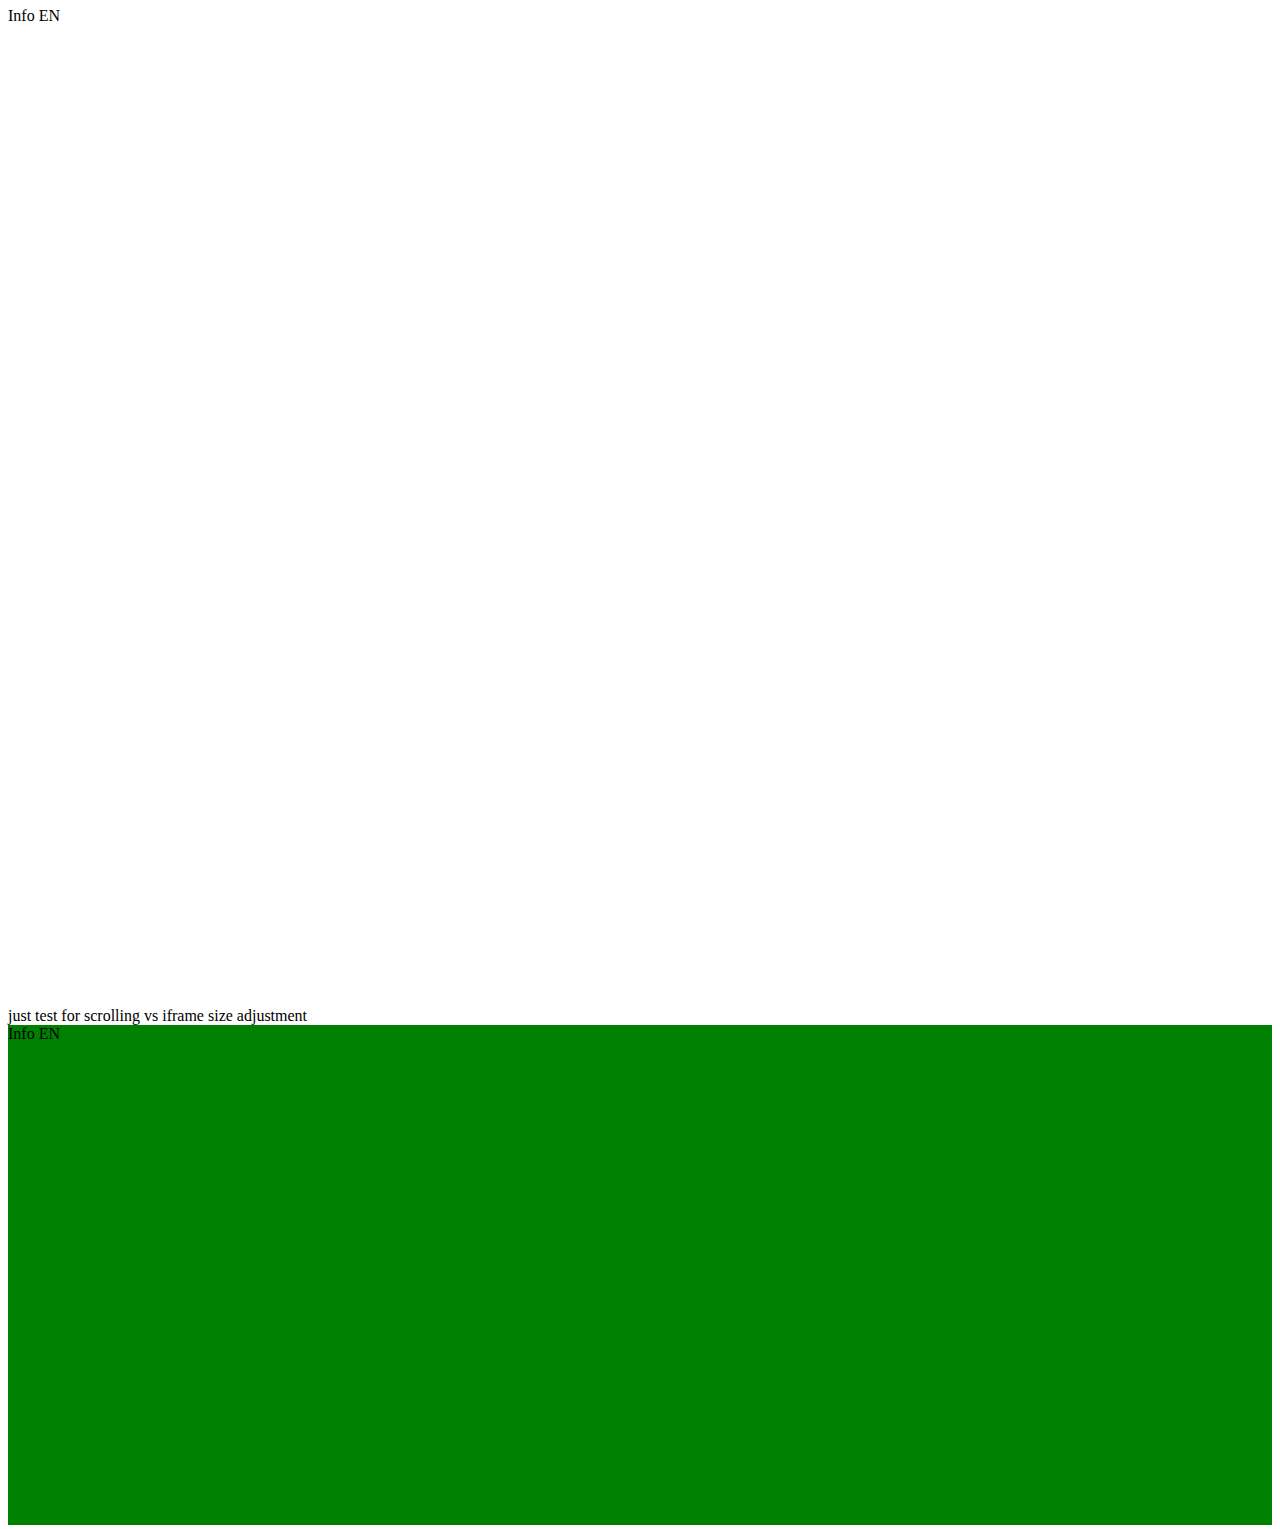
==== langs/pages/info-en.html @ 9a23a980 "switching langs via iframe for info page. Working concept for FF and Chrome via postMessage to resiz" ====
<html>
<body style="background-color:white; margin-top: 7px; margin-bottom:4px;" onload="parent.postMessage(document.documentElement.offsetHeight, '*');">
    <div style="display:block; height: 1000px">Info EN</div>
    just test for scrolling vs iframe size adjustment
    <div style="display:block; height: 500px; background-color: green;">Info EN</div>

</body>

</html>
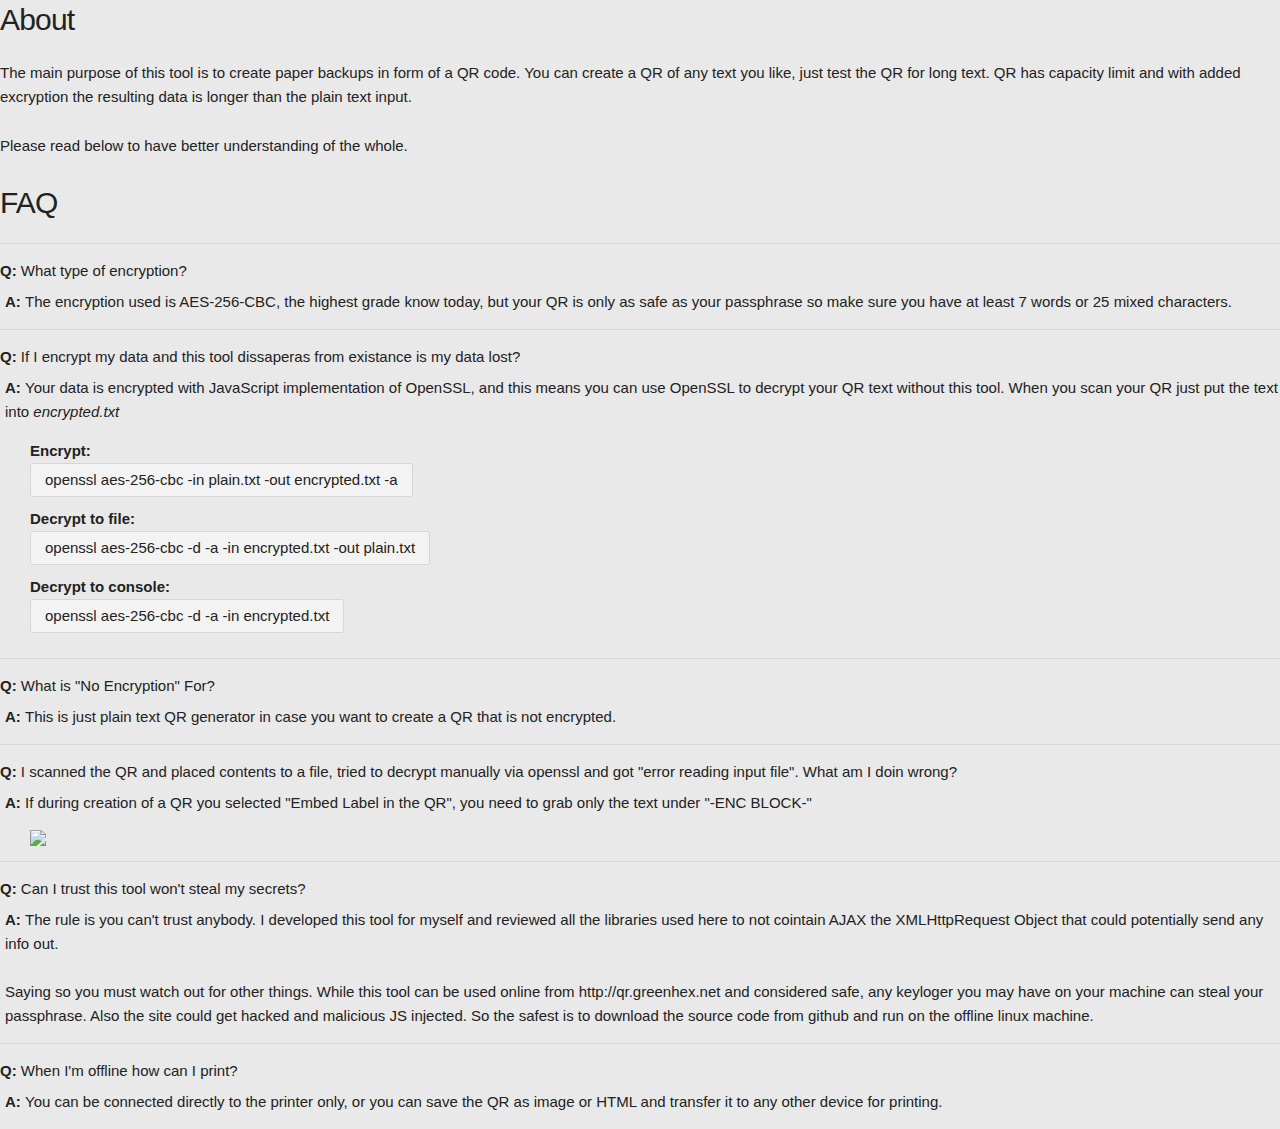
==== commit 9618c16f: "moved css back to custom, still needed some common css so keep it combo" ====
--- a/langs/pages/info-en.html
+++ b/langs/pages/info-en.html
@@ -1,9 +1,104 @@
 <html>
-<body style="background-color:white; margin-top: 7px; margin-bottom:4px;" onload="parent.postMessage(document.documentElement.offsetHeight, '*');">
-    <div style="display:block; height: 1000px">Info EN</div>
-    just test for scrolling vs iframe size adjustment
-    <div style="display:block; height: 500px; background-color: green;">Info EN</div>
+<link rel="stylesheet" href="../../css/normalize.css">
+<link rel="stylesheet" href="../../css/skeleton.css">
+<link rel="stylesheet" href="../../css/custom.css">
 
+<body onload="parent.postMessage(document.documentElement.offsetHeight, '*');">
+    <h4>About</h4>
+    <p>The main purpose of this tool is to create paper backups in form of a QR code. You can create a QR of any text you like,
+        just test the QR for long text. QR has capacity limit and with added excryption the resulting data is longer than
+        the plain text input.</p>
+    <p>Please read below to have better understanding of the whole.</p>
+
+    <h4>FAQ</h4>
+    <div class="qa">
+        <p class="q">
+            <b>Q: </b>
+            What type of encryption?
+        </p>
+        <p class="a">
+            <b>A: </b>
+            The encryption used is AES-256-CBC, the highest grade know today, but your QR is only as safe as your passphrase so make
+            sure you have at least 7 words or 25 mixed characters.
+        </p>
+    </div>
+    <div class="qa">
+        <p class="q">
+            <b>Q: </b>
+            If I encrypt my data and this tool dissaperas from existance is my data lost?
+        </p>
+        <p class="a">
+            <b>A: </b>
+            Your data is encrypted with JavaScript implementation of OpenSSL, and this means you can use OpenSSL to decrypt your QR text
+            without this tool. When you scan your QR just put the text into
+            <i>encrypted.txt</i>
+        </p>
+        <div class="qa-more">
+            <b>Encrypt:</b>
+            <br>
+            <span class="command">openssl aes-256-cbc -in plain.txt -out encrypted.txt -a</span>
+            <br>
+            <b>Decrypt to file:</b>
+            <br>
+            <span class="command">openssl aes-256-cbc -d -a -in encrypted.txt -out plain.txt</span>
+            <br>
+            <b>Decrypt to console:</b>
+            <br>
+            <span class="command">openssl aes-256-cbc -d -a -in encrypted.txt</span>
+        </div>
+
+    </div>
+    <div class="qa">
+        <p class="q">
+            <b>Q: </b>
+            What is "No Encryption" For?
+        </p>
+        <p class="a">
+            <b>A: </b>
+            This is just plain text QR generator in case you want to create a QR that is not encrypted.
+        </p>
+    </div>
+    <div class="qa">
+        <p class="q">
+            <b>Q: </b>
+            I scanned the QR and placed contents to a file, tried to decrypt manually via openssl and got "error reading input file".
+            What am I doin wrong?
+        </p>
+        <p class="a">
+            <b>A: </b>
+            If during creation of a QR you selected "Embed Label in the QR", you need to grab only the text under "-ENC BLOCK-"
+        </p>
+        <div class="qa-more">
+            <img src="../../images/enc-block-example.png">
+        </div>
+    </div>
+    <div class="qa">
+        <p class="q">
+            <b>Q: </b>
+            Can I trust this tool won't steal my secrets?
+        </p>
+        <p class="a">
+            <b>A: </b>
+            The rule is you can't trust anybody. I developed this tool for myself and reviewed all the libraries used here to not cointain
+            AJAX the XMLHttpRequest Object that could potentially send any info out.
+            <br>
+            <br> Saying so you must watch out for other things. While this tool can be used online from http://qr.greenhex.net
+            and considered safe, any keyloger you may have on your machine can steal your passphrase. Also the site could
+            get hacked and malicious JS injected. So the safest is to download the source code from github and run on the
+            offline linux machine.
+        </p>
+    </div>
+    <div class="qa">
+        <p class="q">
+            <b>Q: </b>
+            When I'm offline how can I print?
+        </p>
+        <p class="a">
+            <b>A: </b>
+            You can be connected directly to the printer only, or you can save the QR as image or HTML and transfer it to any other device
+            for printing.
+        </p>
+    </div>
 </body>
 
 </html>--- a/css/skeleton.css
+++ b/css/skeleton.css
@@ -0,0 +1,418 @@
+/*
+* Skeleton V2.0.4
+* Copyright 2014, Dave Gamache
+* www.getskeleton.com
+* Free to use under the MIT license.
+* http://www.opensource.org/licenses/mit-license.php
+* 12/29/2014
+*/
+
+
+/* Table of contents
+––––––––––––––––––––––––––––––––––––––––––––––––––
+- Grid
+- Base Styles
+- Typography
+- Links
+- Buttons
+- Forms
+- Lists
+- Code
+- Tables
+- Spacing
+- Utilities
+- Clearing
+- Media Queries
+*/
+
+
+/* Grid
+–––––––––––––––––––––––––––––––––––––––––––––––––– */
+.container {
+  position: relative;
+  width: 100%;
+  max-width: 960px;
+  margin: 0 auto;
+  padding: 0 20px;
+  box-sizing: border-box; }
+.column,
+.columns {
+  width: 100%;
+  float: left;
+  box-sizing: border-box; }
+
+/* For devices larger than 400px */
+@media (min-width: 400px) {
+  .container {
+    width: 85%;
+    padding: 0; }
+}
+
+/* For devices larger than 550px */
+@media (min-width: 550px) {
+  .container {
+    width: 80%; }
+  .column,
+  .columns {
+    margin-left: 4%; }
+  .column:first-child,
+  .columns:first-child {
+    margin-left: 0; }
+
+  .one.column,
+  .one.columns                    { width: 4.66666666667%; }
+  .two.columns                    { width: 13.3333333333%; }
+  .three.columns                  { width: 22%;            }
+  .four.columns                   { width: 30.6666666667%; }
+  .five.columns                   { width: 39.3333333333%; }
+  .six.columns                    { width: 48%;            }
+  .seven.columns                  { width: 56.6666666667%; }
+  .eight.columns                  { width: 65.3333333333%; }
+  .nine.columns                   { width: 74.0%;          }
+  .ten.columns                    { width: 82.6666666667%; }
+  .eleven.columns                 { width: 91.3333333333%; }
+  .twelve.columns                 { width: 100%; margin-left: 0; }
+
+  .one-third.column               { width: 30.6666666667%; }
+  .two-thirds.column              { width: 65.3333333333%; }
+
+  .one-half.column                { width: 48%; }
+
+  /* Offsets */
+  .offset-by-one.column,
+  .offset-by-one.columns          { margin-left: 8.66666666667%; }
+  .offset-by-two.column,
+  .offset-by-two.columns          { margin-left: 17.3333333333%; }
+  .offset-by-three.column,
+  .offset-by-three.columns        { margin-left: 26%;            }
+  .offset-by-four.column,
+  .offset-by-four.columns         { margin-left: 34.6666666667%; }
+  .offset-by-five.column,
+  .offset-by-five.columns         { margin-left: 43.3333333333%; }
+  .offset-by-six.column,
+  .offset-by-six.columns          { margin-left: 52%;            }
+  .offset-by-seven.column,
+  .offset-by-seven.columns        { margin-left: 60.6666666667%; }
+  .offset-by-eight.column,
+  .offset-by-eight.columns        { margin-left: 69.3333333333%; }
+  .offset-by-nine.column,
+  .offset-by-nine.columns         { margin-left: 78.0%;          }
+  .offset-by-ten.column,
+  .offset-by-ten.columns          { margin-left: 86.6666666667%; }
+  .offset-by-eleven.column,
+  .offset-by-eleven.columns       { margin-left: 95.3333333333%; }
+
+  .offset-by-one-third.column,
+  .offset-by-one-third.columns    { margin-left: 34.6666666667%; }
+  .offset-by-two-thirds.column,
+  .offset-by-two-thirds.columns   { margin-left: 69.3333333333%; }
+
+  .offset-by-one-half.column,
+  .offset-by-one-half.columns     { margin-left: 52%; }
+
+}
+
+
+/* Base Styles
+–––––––––––––––––––––––––––––––––––––––––––––––––– */
+/* NOTE
+html is set to 62.5% so that all the REM measurements throughout Skeleton
+are based on 10px sizing. So basically 1.5rem = 15px :) */
+html {
+  font-size: 62.5%; }
+body {
+  font-size: 1.5em; /* currently ems cause chrome bug misinterpreting rems on body element */
+  line-height: 1.6;
+  font-weight: 400;
+  font-family: "Raleway", "HelveticaNeue", "Helvetica Neue", Helvetica, Arial, sans-serif;
+  color: #222; }
+
+
+/* Typography
+–––––––––––––––––––––––––––––––––––––––––––––––––– */
+h1, h2, h3, h4, h5, h6 {
+  margin-top: 0;
+  margin-bottom: 2rem;
+  font-weight: 300; }
+h1 { font-size: 4.0rem; line-height: 1.2;  letter-spacing: -.1rem;}
+h2 { font-size: 3.6rem; line-height: 1.25; letter-spacing: -.1rem; }
+h3 { font-size: 3.0rem; line-height: 1.3;  letter-spacing: -.1rem; }
+h4 { font-size: 2.4rem; line-height: 1.35; letter-spacing: -.08rem; }
+h5 { font-size: 1.8rem; line-height: 1.5;  letter-spacing: -.05rem; }
+h6 { font-size: 1.5rem; line-height: 1.6;  letter-spacing: 0; }
+
+/* Larger than phablet */
+@media (min-width: 550px) {
+  h1 { font-size: 5.0rem; }
+  h2 { font-size: 4.2rem; }
+  h3 { font-size: 3.6rem; }
+  h4 { font-size: 3.0rem; }
+  h5 { font-size: 2.4rem; }
+  h6 { font-size: 1.5rem; }
+}
+
+p {
+  margin-top: 0; }
+
+
+/* Links
+–––––––––––––––––––––––––––––––––––––––––––––––––– */
+a {
+  color: #1EAEDB; }
+a:hover {
+  color: #0FA0CE; }
+
+
+/* Buttons
+–––––––––––––––––––––––––––––––––––––––––––––––––– */
+.button,
+button,
+input[type="submit"],
+input[type="reset"],
+input[type="button"] {
+  display: inline-block;
+  height: 38px;
+  padding: 0 30px;
+  color: #555;
+  text-align: center;
+  font-size: 11px;
+  font-weight: 600;
+  line-height: 38px;
+  letter-spacing: .1rem;
+  text-transform: uppercase;
+  text-decoration: none;
+  white-space: nowrap;
+  background-color: transparent;
+  border-radius: 4px;
+  border: 1px solid #bbb;
+  cursor: pointer;
+  box-sizing: border-box; }
+.button:hover,
+button:hover,
+input[type="submit"]:hover,
+input[type="reset"]:hover,
+input[type="button"]:hover,
+.button:focus,
+button:focus,
+input[type="submit"]:focus,
+input[type="reset"]:focus,
+input[type="button"]:focus {
+  color: #333;
+  border-color: #888;
+  outline: 0; }
+.button.button-primary,
+button.button-primary,
+input[type="submit"].button-primary,
+input[type="reset"].button-primary,
+input[type="button"].button-primary {
+  color: #FFF;
+  background-color: #33C3F0;
+  border-color: #33C3F0; }
+.button.button-primary:hover,
+button.button-primary:hover,
+input[type="submit"].button-primary:hover,
+input[type="reset"].button-primary:hover,
+input[type="button"].button-primary:hover,
+.button.button-primary:focus,
+button.button-primary:focus,
+input[type="submit"].button-primary:focus,
+input[type="reset"].button-primary:focus,
+input[type="button"].button-primary:focus {
+  color: #FFF;
+  background-color: #1EAEDB;
+  border-color: #1EAEDB; }
+
+
+/* Forms
+–––––––––––––––––––––––––––––––––––––––––––––––––– */
+input[type="email"],
+input[type="number"],
+input[type="search"],
+input[type="text"],
+input[type="tel"],
+input[type="url"],
+input[type="password"],
+textarea,
+select {
+  height: 38px;
+  padding: 6px 10px; /* The 6px vertically centers text on FF, ignored by Webkit */
+  background-color: #fff;
+  border: 1px solid #D1D1D1;
+  border-radius: 4px;
+  box-shadow: none;
+  box-sizing: border-box; }
+/* Removes awkward default styles on some inputs for iOS */
+input[type="email"],
+input[type="number"],
+input[type="search"],
+input[type="text"],
+input[type="tel"],
+input[type="url"],
+input[type="password"],
+textarea {
+  -webkit-appearance: none;
+     -moz-appearance: none;
+          appearance: none; }
+textarea {
+  min-height: 65px;
+  padding-top: 6px;
+  padding-bottom: 6px; }
+input[type="email"]:focus,
+input[type="number"]:focus,
+input[type="search"]:focus,
+input[type="text"]:focus,
+input[type="tel"]:focus,
+input[type="url"]:focus,
+input[type="password"]:focus,
+textarea:focus,
+select:focus {
+  border: 1px solid #33C3F0;
+  outline: 0; }
+label,
+legend {
+  display: block;
+  margin-bottom: .5rem;
+  font-weight: 600; }
+fieldset {
+  padding: 0;
+  border-width: 0; }
+input[type="checkbox"],
+input[type="radio"] {
+  display: inline; }
+label > .label-body {
+  display: inline-block;
+  margin-left: .5rem;
+  font-weight: normal; }
+
+
+/* Lists
+–––––––––––––––––––––––––––––––––––––––––––––––––– */
+ul {
+  list-style: circle inside; }
+ol {
+  list-style: decimal inside; }
+ol, ul {
+  padding-left: 0;
+  margin-top: 0; }
+ul ul,
+ul ol,
+ol ol,
+ol ul {
+  margin: 1.5rem 0 1.5rem 3rem;
+  font-size: 90%; }
+li {
+  margin-bottom: 1rem; }
+
+
+/* Code
+–––––––––––––––––––––––––––––––––––––––––––––––––– */
+code {
+  padding: .2rem .5rem;
+  margin: 0 .2rem;
+  font-size: 90%;
+  white-space: nowrap;
+  background: #F1F1F1;
+  border: 1px solid #E1E1E1;
+  border-radius: 4px; }
+pre > code {
+  display: block;
+  padding: 1rem 1.5rem;
+  white-space: pre; }
+
+
+/* Tables
+–––––––––––––––––––––––––––––––––––––––––––––––––– */
+th,
+td {
+  padding: 12px 15px;
+  text-align: left;
+  border-bottom: 1px solid #E1E1E1; }
+th:first-child,
+td:first-child {
+  padding-left: 0; }
+th:last-child,
+td:last-child {
+  padding-right: 0; }
+
+
+/* Spacing
+–––––––––––––––––––––––––––––––––––––––––––––––––– */
+button,
+.button {
+  margin-bottom: 1rem; }
+input,
+textarea,
+select,
+fieldset {
+  margin-bottom: 1.5rem; }
+pre,
+blockquote,
+dl,
+figure,
+table,
+p,
+ul,
+ol,
+form {
+  margin-bottom: 2.5rem; }
+
+
+/* Utilities
+–––––––––––––––––––––––––––––––––––––––––––––––––– */
+.u-full-width {
+  width: 100%;
+  box-sizing: border-box; }
+.u-max-full-width {
+  max-width: 100%;
+  box-sizing: border-box; }
+.u-pull-right {
+  float: right; }
+.u-pull-left {
+  float: left; }
+
+
+/* Misc
+–––––––––––––––––––––––––––––––––––––––––––––––––– */
+hr {
+  margin-top: 3rem;
+  margin-bottom: 3.5rem;
+  border-width: 0;
+  border-top: 1px solid #E1E1E1; }
+
+
+/* Clearing
+–––––––––––––––––––––––––––––––––––––––––––––––––– */
+
+/* Self Clearing Goodness */
+.container:after,
+.row:after,
+.u-cf {
+  content: "";
+  display: table;
+  clear: both; }
+
+
+/* Media Queries
+–––––––––––––––––––––––––––––––––––––––––––––––––– */
+/*
+Note: The best way to structure the use of media queries is to create the queries
+near the relevant code. For example, if you wanted to change the styles for buttons
+on small devices, paste the mobile query code up in the buttons section and style it
+there.
+*/
+
+
+/* Larger than mobile */
+@media (min-width: 400px) {}
+
+/* Larger than phablet (also point when grid becomes active) */
+@media (min-width: 550px) {}
+
+/* Larger than tablet */
+@media (min-width: 750px) {}
+
+/* Larger than desktop */
+@media (min-width: 1000px) {}
+
+/* Larger than Desktop HD */
+@media (min-width: 1200px) {}
--- a/css/custom.css
+++ b/css/custom.css
@@ -0,0 +1,426 @@
+body {
+  background-color: rgb(233, 233, 233);
+}
+
+label {
+  margin-bottom: 0px;
+}
+
+#langMenu {
+  text-align: right;
+  padding: 0 20px;
+  font-size: 14px;
+  margin-bottom: 10px;
+}
+
+#cOptional {
+  font-weight: normal;
+  font-size: smaller;
+}
+
+input[type="text"],
+input[type="password"] {
+  height: 30px;
+  padding: 3px 5px;
+}
+
+textarea {
+  padding: 3px 5px;
+  font-family: Arial;
+  font-size: 12px;
+  line-height: 14px;
+}
+
+textarea,
+input {
+  margin-bottom: 8px;
+}
+
+a {
+  text-decoration: none;
+  color: #829d5d;
+}
+
+.selected {
+  font-weight: bold;
+}
+
+.navbar {
+  position: relative;
+  min-height: 50px;
+  margin-bottom: 20px;
+}
+
+.navbar-inverse {
+  border-radius: 0px;
+  padding: 6px;
+  color: #eee;
+  background-color: #5d5d5d;
+}
+
+button {
+  color: white;
+  background-color: #656565;
+  margin-right: 5px;
+}
+
+.button {
+  background-color: #d7d7d7;
+}
+
+button.button-primary {
+  border-color: #0599c8;
+}
+
+button.button-primary:hover {
+  border-color: rgb(5, 121, 156);
+}
+
+.button.button-page {
+  color: #fff;
+  background-color: rgb(31, 155, 0);
+  border-color: rgb(31, 155, 0);
+}
+
+.button.button-page-red {
+  color: #fff;
+  background-color: rgb(216, 6, 6);
+  border-color: rgb(155, 0, 0);
+}
+
+img {
+  vertical-align: top;
+}
+
+.validationError {
+  font-size: small;
+  color: red;
+  line-height: 1.2;
+  vertical-align: top;
+  margin-top: -5px;
+  margin-bottom: 10px;
+  font-weight: bold;
+}
+
+.center {
+  text-align: center;
+}
+
+.right {
+  text-align: right;
+}
+
+footer {
+  font-family: Arial;
+  font-size: small;
+  text-align: center;
+  margin-top: 20px;
+  margin-bottom: 10px;
+}
+
+@media print {
+  body {
+    background-color: white;
+  }
+
+  .navbar,
+  .result-controls,
+  .printHide,
+  footer {
+    display: none;
+  }
+
+  #printQr {
+    width: 100%;
+    text-align: center;
+  }
+
+  #qrPrintDate {
+    display: block;
+    text-align: center;
+    margin-top: 10px;
+  }
+}
+
+@page {
+  margin-top: 1in;
+  margin-left: 0.5in;
+  margin-right: 0.5in;
+}
+
+#saveOverlay {
+  z-index: 1000;
+  position: absolute;
+  top: 50%;
+  left: 50%;
+  width: 400px;
+  margin-left: -200px;
+  margin-top: -150px;
+  background-color: rgb(238, 245, 238);
+  border-radius: 4px;
+  border: 2px solid rgb(153, 153, 153);
+  box-sizing: border-box;
+  padding: 0px;
+  display: none;
+}
+
+.resave {
+  margin-top: 30px;
+}
+
+#xtQrAreaWithDetails,
+#xtQrImageOnly {
+  display: inline;
+  margin-left: 8px;
+}
+
+#xtSaveDialogCaption {
+  font-weight: bold;
+  display: block;
+  width: 100%;
+  margin-top: 0px;
+  background-color: #5d5d5d;
+  text-align: center;
+  color: rgb(231, 231, 231);
+  line-height: 200%;
+}
+
+.saveOverlayBody {
+  padding: 18px;
+}
+
+.securityCheck {
+  color: #ca1a1a;
+}
+
+#xtNotOffline {
+  font-weight: bold;
+  display: none;
+  margin: 30px auto;
+  max-width: 500px;
+}
+
+#cover {
+  position: fixed;
+  top: 0;
+  left: 0;
+  background: rgba(0, 0, 0, 0.6);
+  z-index: 5;
+  width: 100%;
+  height: 100%;
+  display: none;
+}
+
+#xtHeadTitle {
+  margin-bottom: 20px;
+  font-size: 16px;
+  font-family: Verdana, Geneva, Tahoma, sans-serif;
+}
+
+.decryptFloat {
+  margin-top: -6px;
+  text-align: right;
+}
+
+.scanQr {
+  border: 1px solid gray;
+  border-radius: 4px;
+  cursor: pointer;
+  padding: 2px;
+  background-color: white;
+  margin-bottom: 3px;
+}
+
+td div {
+  padding-left: 5px;
+  padding-right: 5px;
+  font-weight: bold;
+  display: inline-block;
+  word-break: break-all;
+}
+
+td {
+  padding: 8px;
+}
+
+table {
+  margin-bottom: 125px; /* fit QR under */
+  font-family: "Courier New";
+}
+
+iframe {
+  width: 100%;
+  /* background-color: white; */
+  border: none;
+}
+
+#ver {
+  position: absolute;
+  bottom: 0;
+  right: 5px;
+  font-size: small;
+}
+
+.page{
+  background-color: whitesmoke;
+  padding: 20px;
+  border-radius: 5px;
+}
+
+.qa {
+  border-top: 1px solid #d8d7d7;
+}
+
+.q {
+  margin-top: 15px;
+  margin-bottom: 7px;
+}
+
+.a {
+  margin-bottom: 15px;
+  padding-left: 5px;
+}
+
+.command {
+  border: 1px solid #d6d6d6;
+  border-radius: 3px;
+  background-color: #f3f3f3;
+  padding: 4px 14px;
+  display: inline-block;
+  margin-bottom: 10px;
+}
+
+.qa-more {
+  margin-left: 30px;
+  margin-bottom: 15px;
+}
+
+
+/*** Coin sprites - thanks to https://spritegen.website-performance.org/ ***/
+.sprite {
+  background-image: url(../images/coin-logos.png);
+  background-repeat: no-repeat;
+  display: block;
+}
+
+.sprite-aeon {
+  width: 32px;
+  height: 32px;
+  background-position: -5px -5px;
+}
+
+.sprite-bitcoin {
+  width: 32px;
+  height: 32px;
+  background-position: -47px -5px;
+}
+
+.sprite-bitcoin-gold {
+  width: 32px;
+  height: 32px;
+  background-position: -89px -5px;
+}
+
+.sprite-bitcoinz {
+  width: 32px;
+  height: 32px;
+  background-position: -131px -5px;
+}
+
+.sprite-dash {
+  width: 32px;
+  height: 32px;
+  background-position: -5px -47px;
+}
+
+.sprite-digibyte {
+  width: 32px;
+  height: 32px;
+  background-position: -47px -47px;
+}
+
+.sprite-dnotes {
+  width: 32px;
+  height: 32px;
+  background-position: -89px -47px;
+}
+
+.sprite-dogecoin {
+  width: 32px;
+  height: 32px;
+  background-position: -131px -47px;
+}
+
+.sprite-florincoin {
+  width: 32px;
+  height: 32px;
+  background-position: -5px -89px;
+}
+
+.sprite-hush {
+  width: 32px;
+  height: 32px;
+  background-position: -47px -89px;
+}
+
+.sprite-litecoin {
+  width: 32px;
+  height: 32px;
+  background-position: -89px -89px;
+}
+
+.sprite-monero {
+  width: 32px;
+  height: 32px;
+  background-position: -131px -89px;
+}
+
+.sprite-namecoin {
+  width: 32px;
+  height: 32px;
+  background-position: -5px -131px;
+}
+
+.sprite-pivx {
+  width: 32px;
+  height: 32px;
+  background-position: -47px -131px;
+}
+
+.sprite-reddcoin {
+  width: 32px;
+  height: 32px;
+  background-position: -89px -131px;
+}
+
+.sprite-stellar {
+  width: 32px;
+  height: 32px;
+  background-position: -131px -131px;
+}
+
+.sprite-stratis {
+  width: 32px;
+  height: 32px;
+  background-position: -173px -5px;
+}
+
+.sprite-syscoin {
+  width: 32px;
+  height: 32px;
+  background-position: -173px -47px;
+}
+
+.sprite-verge {
+  width: 32px;
+  height: 32px;
+  background-position: -173px -89px;
+}
+
+.sprite-vertcoin {
+  width: 32px;
+  height: 32px;
+  background-position: -173px -131px;
+}
+
+/*** End Coin Sprites ***/
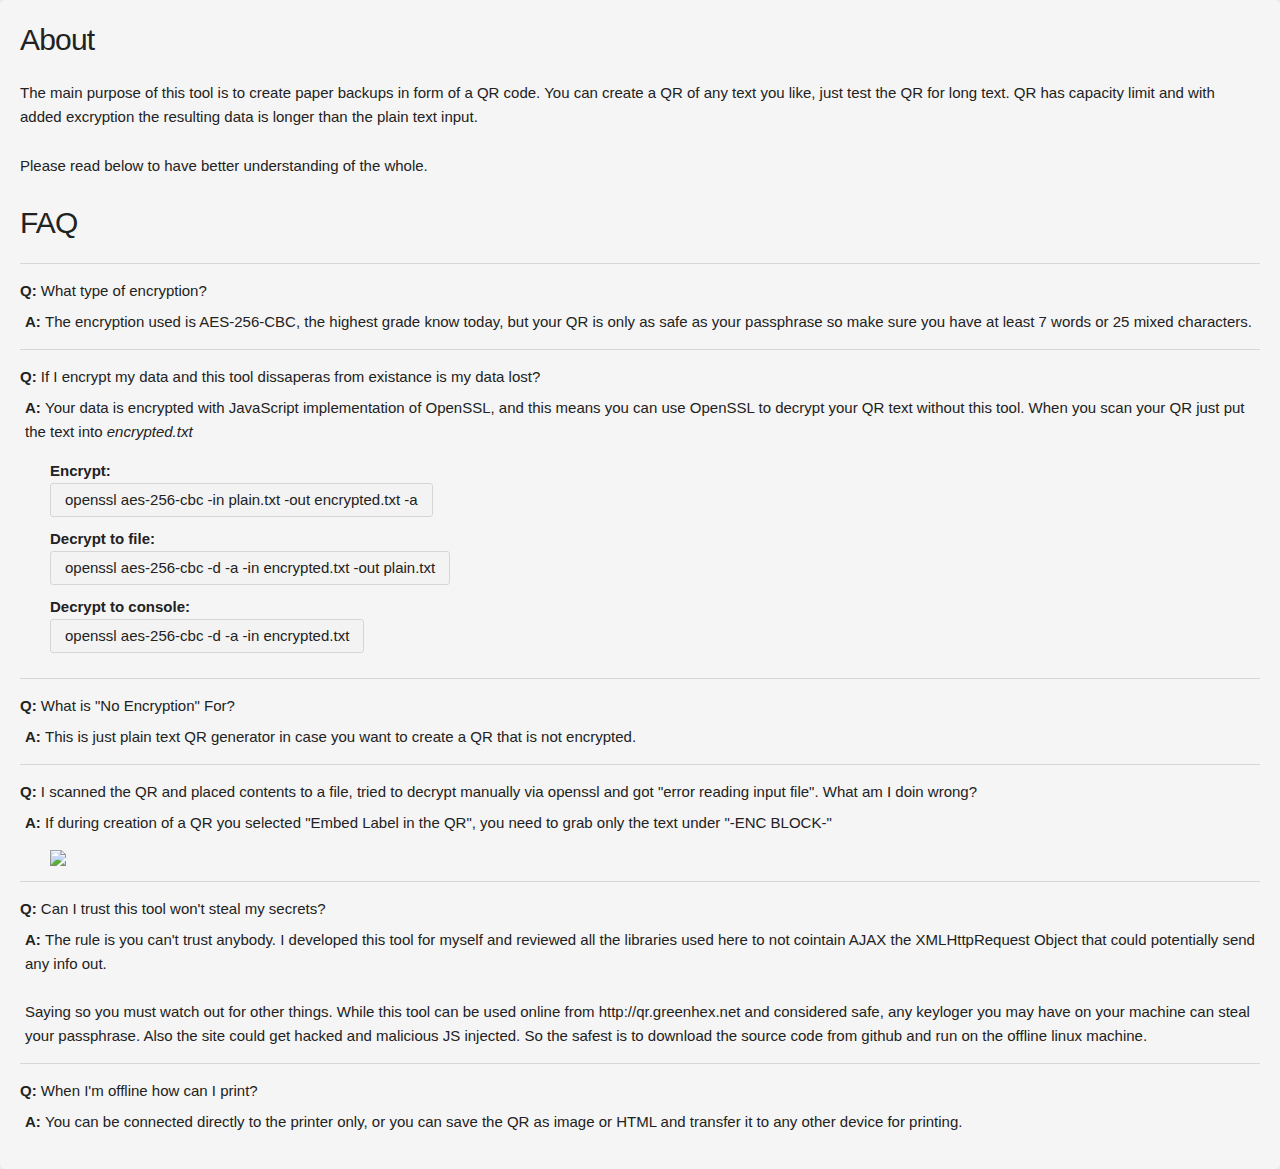
==== commit 7eb2f80d: "add background to make it more readable" ====
--- a/langs/pages/info-en.html
+++ b/langs/pages/info-en.html
@@ -4,100 +4,102 @@
 <link rel="stylesheet" href="../../css/custom.css">
 
 <body onload="parent.postMessage(document.documentElement.offsetHeight, '*');">
-    <h4>About</h4>
-    <p>The main purpose of this tool is to create paper backups in form of a QR code. You can create a QR of any text you like,
-        just test the QR for long text. QR has capacity limit and with added excryption the resulting data is longer than
-        the plain text input.</p>
-    <p>Please read below to have better understanding of the whole.</p>
+    <div class="page">
+        <h4>About</h4>
+        <p>The main purpose of this tool is to create paper backups in form of a QR code. You can create a QR of any text you
+            like, just test the QR for long text. QR has capacity limit and with added excryption the resulting data is longer
+            than the plain text input.</p>
+        <p>Please read below to have better understanding of the whole.</p>
 
-    <h4>FAQ</h4>
-    <div class="qa">
-        <p class="q">
-            <b>Q: </b>
-            What type of encryption?
-        </p>
-        <p class="a">
-            <b>A: </b>
-            The encryption used is AES-256-CBC, the highest grade know today, but your QR is only as safe as your passphrase so make
-            sure you have at least 7 words or 25 mixed characters.
-        </p>
-    </div>
-    <div class="qa">
-        <p class="q">
-            <b>Q: </b>
-            If I encrypt my data and this tool dissaperas from existance is my data lost?
-        </p>
-        <p class="a">
-            <b>A: </b>
-            Your data is encrypted with JavaScript implementation of OpenSSL, and this means you can use OpenSSL to decrypt your QR text
-            without this tool. When you scan your QR just put the text into
-            <i>encrypted.txt</i>
-        </p>
-        <div class="qa-more">
-            <b>Encrypt:</b>
-            <br>
-            <span class="command">openssl aes-256-cbc -in plain.txt -out encrypted.txt -a</span>
-            <br>
-            <b>Decrypt to file:</b>
-            <br>
-            <span class="command">openssl aes-256-cbc -d -a -in encrypted.txt -out plain.txt</span>
-            <br>
-            <b>Decrypt to console:</b>
-            <br>
-            <span class="command">openssl aes-256-cbc -d -a -in encrypted.txt</span>
+        <h4>FAQ</h4>
+        <div class="qa">
+            <p class="q">
+                <b>Q: </b>
+                What type of encryption?
+            </p>
+            <p class="a">
+                <b>A: </b>
+                The encryption used is AES-256-CBC, the highest grade know today, but your QR is only as safe as your passphrase so make
+                sure you have at least 7 words or 25 mixed characters.
+            </p>
         </div>
+        <div class="qa">
+            <p class="q">
+                <b>Q: </b>
+                If I encrypt my data and this tool dissaperas from existance is my data lost?
+            </p>
+            <p class="a">
+                <b>A: </b>
+                Your data is encrypted with JavaScript implementation of OpenSSL, and this means you can use OpenSSL to decrypt your QR text
+                without this tool. When you scan your QR just put the text into
+                <i>encrypted.txt</i>
+            </p>
+            <div class="qa-more">
+                <b>Encrypt:</b>
+                <br>
+                <span class="command">openssl aes-256-cbc -in plain.txt -out encrypted.txt -a</span>
+                <br>
+                <b>Decrypt to file:</b>
+                <br>
+                <span class="command">openssl aes-256-cbc -d -a -in encrypted.txt -out plain.txt</span>
+                <br>
+                <b>Decrypt to console:</b>
+                <br>
+                <span class="command">openssl aes-256-cbc -d -a -in encrypted.txt</span>
+            </div>
 
-    </div>
-    <div class="qa">
-        <p class="q">
-            <b>Q: </b>
-            What is "No Encryption" For?
-        </p>
-        <p class="a">
-            <b>A: </b>
-            This is just plain text QR generator in case you want to create a QR that is not encrypted.
-        </p>
-    </div>
-    <div class="qa">
-        <p class="q">
-            <b>Q: </b>
-            I scanned the QR and placed contents to a file, tried to decrypt manually via openssl and got "error reading input file".
-            What am I doin wrong?
-        </p>
-        <p class="a">
-            <b>A: </b>
-            If during creation of a QR you selected "Embed Label in the QR", you need to grab only the text under "-ENC BLOCK-"
-        </p>
-        <div class="qa-more">
-            <img src="../../images/enc-block-example.png">
         </div>
-    </div>
-    <div class="qa">
-        <p class="q">
-            <b>Q: </b>
-            Can I trust this tool won't steal my secrets?
-        </p>
-        <p class="a">
-            <b>A: </b>
-            The rule is you can't trust anybody. I developed this tool for myself and reviewed all the libraries used here to not cointain
-            AJAX the XMLHttpRequest Object that could potentially send any info out.
-            <br>
-            <br> Saying so you must watch out for other things. While this tool can be used online from http://qr.greenhex.net
-            and considered safe, any keyloger you may have on your machine can steal your passphrase. Also the site could
-            get hacked and malicious JS injected. So the safest is to download the source code from github and run on the
-            offline linux machine.
-        </p>
-    </div>
-    <div class="qa">
-        <p class="q">
-            <b>Q: </b>
-            When I'm offline how can I print?
-        </p>
-        <p class="a">
-            <b>A: </b>
-            You can be connected directly to the printer only, or you can save the QR as image or HTML and transfer it to any other device
-            for printing.
-        </p>
+        <div class="qa">
+            <p class="q">
+                <b>Q: </b>
+                What is "No Encryption" For?
+            </p>
+            <p class="a">
+                <b>A: </b>
+                This is just plain text QR generator in case you want to create a QR that is not encrypted.
+            </p>
+        </div>
+        <div class="qa">
+            <p class="q">
+                <b>Q: </b>
+                I scanned the QR and placed contents to a file, tried to decrypt manually via openssl and got "error reading input file".
+                What am I doin wrong?
+            </p>
+            <p class="a">
+                <b>A: </b>
+                If during creation of a QR you selected "Embed Label in the QR", you need to grab only the text under "-ENC BLOCK-"
+            </p>
+            <div class="qa-more">
+                <img src="../../images/enc-block-example.png">
+            </div>
+        </div>
+        <div class="qa">
+            <p class="q">
+                <b>Q: </b>
+                Can I trust this tool won't steal my secrets?
+            </p>
+            <p class="a">
+                <b>A: </b>
+                The rule is you can't trust anybody. I developed this tool for myself and reviewed all the libraries used here to not cointain
+                AJAX the XMLHttpRequest Object that could potentially send any info out.
+                <br>
+                <br> Saying so you must watch out for other things. While this tool can be used online from http://qr.greenhex.net
+                and considered safe, any keyloger you may have on your machine can steal your passphrase. Also the site could
+                get hacked and malicious JS injected. So the safest is to download the source code from github and run on
+                the offline linux machine.
+            </p>
+        </div>
+        <div class="qa">
+            <p class="q">
+                <b>Q: </b>
+                When I'm offline how can I print?
+            </p>
+            <p class="a">
+                <b>A: </b>
+                You can be connected directly to the printer only, or you can save the QR as image or HTML and transfer it to any other device
+                for printing.
+            </p>
+        </div>
     </div>
 </body>
 
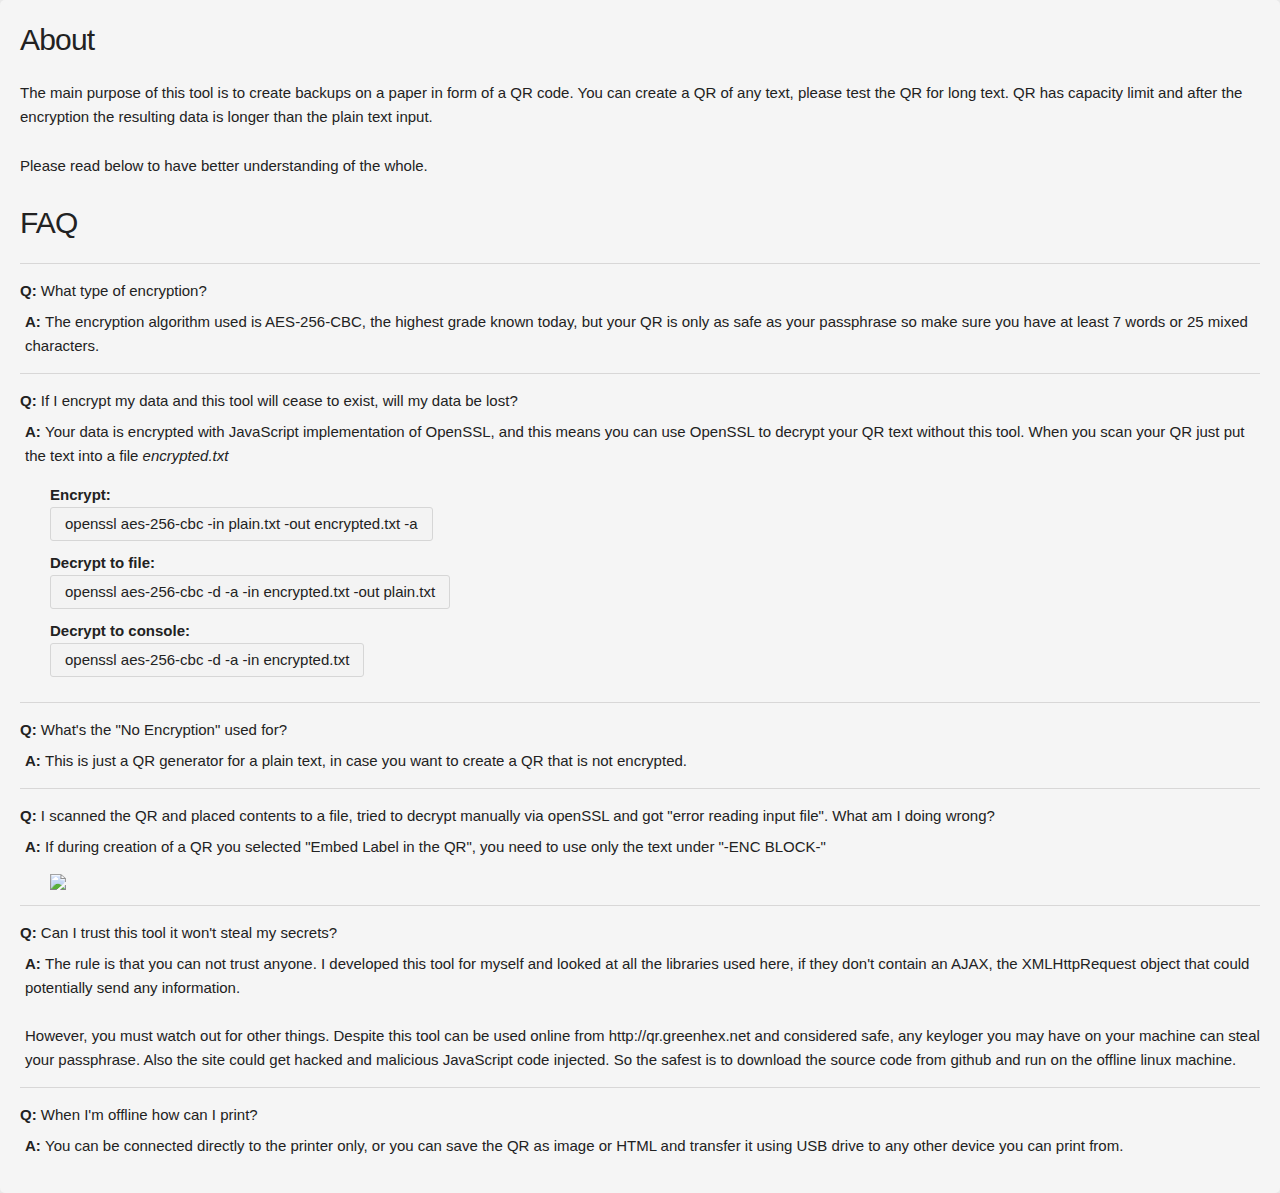
==== commit ef610eba: "Info in Polish and fix English" ====
--- a/langs/pages/info-en.html
+++ b/langs/pages/info-en.html
@@ -6,8 +6,8 @@
 <body onload="parent.postMessage(document.documentElement.offsetHeight, '*');">
     <div class="page">
         <h4>About</h4>
-        <p>The main purpose of this tool is to create paper backups in form of a QR code. You can create a QR of any text you
-            like, just test the QR for long text. QR has capacity limit and with added excryption the resulting data is longer
+        <p>The main purpose of this tool is to create backups on a paper in form of a QR code. You can create a QR of any text,
+            please test the QR for long text. QR has capacity limit and after the encryption the resulting data is longer
             than the plain text input.</p>
         <p>Please read below to have better understanding of the whole.</p>
 
@@ -19,19 +19,19 @@
             </p>
             <p class="a">
                 <b>A: </b>
-                The encryption used is AES-256-CBC, the highest grade know today, but your QR is only as safe as your passphrase so make
-                sure you have at least 7 words or 25 mixed characters.
+                The encryption algorithm used is AES-256-CBC, the highest grade known today, but your QR is only as safe as your passphrase
+                so make sure you have at least 7 words or 25 mixed characters.
             </p>
         </div>
         <div class="qa">
             <p class="q">
                 <b>Q: </b>
-                If I encrypt my data and this tool dissaperas from existance is my data lost?
+                If I encrypt my data and this tool will cease to exist, will my data be lost?
             </p>
             <p class="a">
                 <b>A: </b>
                 Your data is encrypted with JavaScript implementation of OpenSSL, and this means you can use OpenSSL to decrypt your QR text
-                without this tool. When you scan your QR just put the text into
+                without this tool. When you scan your QR just put the text into a file
                 <i>encrypted.txt</i>
             </p>
             <div class="qa-more">
@@ -52,22 +52,22 @@
         <div class="qa">
             <p class="q">
                 <b>Q: </b>
-                What is "No Encryption" For?
+                What's the "No Encryption" used for?
             </p>
             <p class="a">
                 <b>A: </b>
-                This is just plain text QR generator in case you want to create a QR that is not encrypted.
+                This is just a QR generator for a plain text, in case you want to create a QR that is not encrypted.
             </p>
         </div>
         <div class="qa">
             <p class="q">
                 <b>Q: </b>
-                I scanned the QR and placed contents to a file, tried to decrypt manually via openssl and got "error reading input file".
-                What am I doin wrong?
+                I scanned the QR and placed contents to a file, tried to decrypt manually via openSSL and got "error reading input file".
+                What am I doing wrong?
             </p>
             <p class="a">
                 <b>A: </b>
-                If during creation of a QR you selected "Embed Label in the QR", you need to grab only the text under "-ENC BLOCK-"
+                If during creation of a QR you selected "Embed Label in the QR", you need to use only the text under "-ENC BLOCK-"
             </p>
             <div class="qa-more">
                 <img src="../../images/enc-block-example.png">
@@ -76,17 +76,16 @@
         <div class="qa">
             <p class="q">
                 <b>Q: </b>
-                Can I trust this tool won't steal my secrets?
+                Can I trust this tool it won't steal my secrets?
             </p>
             <p class="a">
                 <b>A: </b>
-                The rule is you can't trust anybody. I developed this tool for myself and reviewed all the libraries used here to not cointain
-                AJAX the XMLHttpRequest Object that could potentially send any info out.
+                The rule is that you can not trust anyone. I developed this tool for myself and looked at all the libraries used here, if they don't contain an AJAX, the XMLHttpRequest object that could potentially send any information.
                 <br>
-                <br> Saying so you must watch out for other things. While this tool can be used online from http://qr.greenhex.net
+                <br> However, you must watch out for other things. Despite this tool can be used online from http://qr.greenhex.net
                 and considered safe, any keyloger you may have on your machine can steal your passphrase. Also the site could
-                get hacked and malicious JS injected. So the safest is to download the source code from github and run on
-                the offline linux machine.
+                get hacked and malicious JavaScript code injected. So the safest is to download the source code from github
+                and run on the offline linux machine.
             </p>
         </div>
         <div class="qa">
@@ -96,8 +95,7 @@
             </p>
             <p class="a">
                 <b>A: </b>
-                You can be connected directly to the printer only, or you can save the QR as image or HTML and transfer it to any other device
-                for printing.
+                You can be connected directly to the printer only, or you can save the QR as image or HTML and transfer it using USB drive to any other device you can print from.
             </p>
         </div>
     </div>
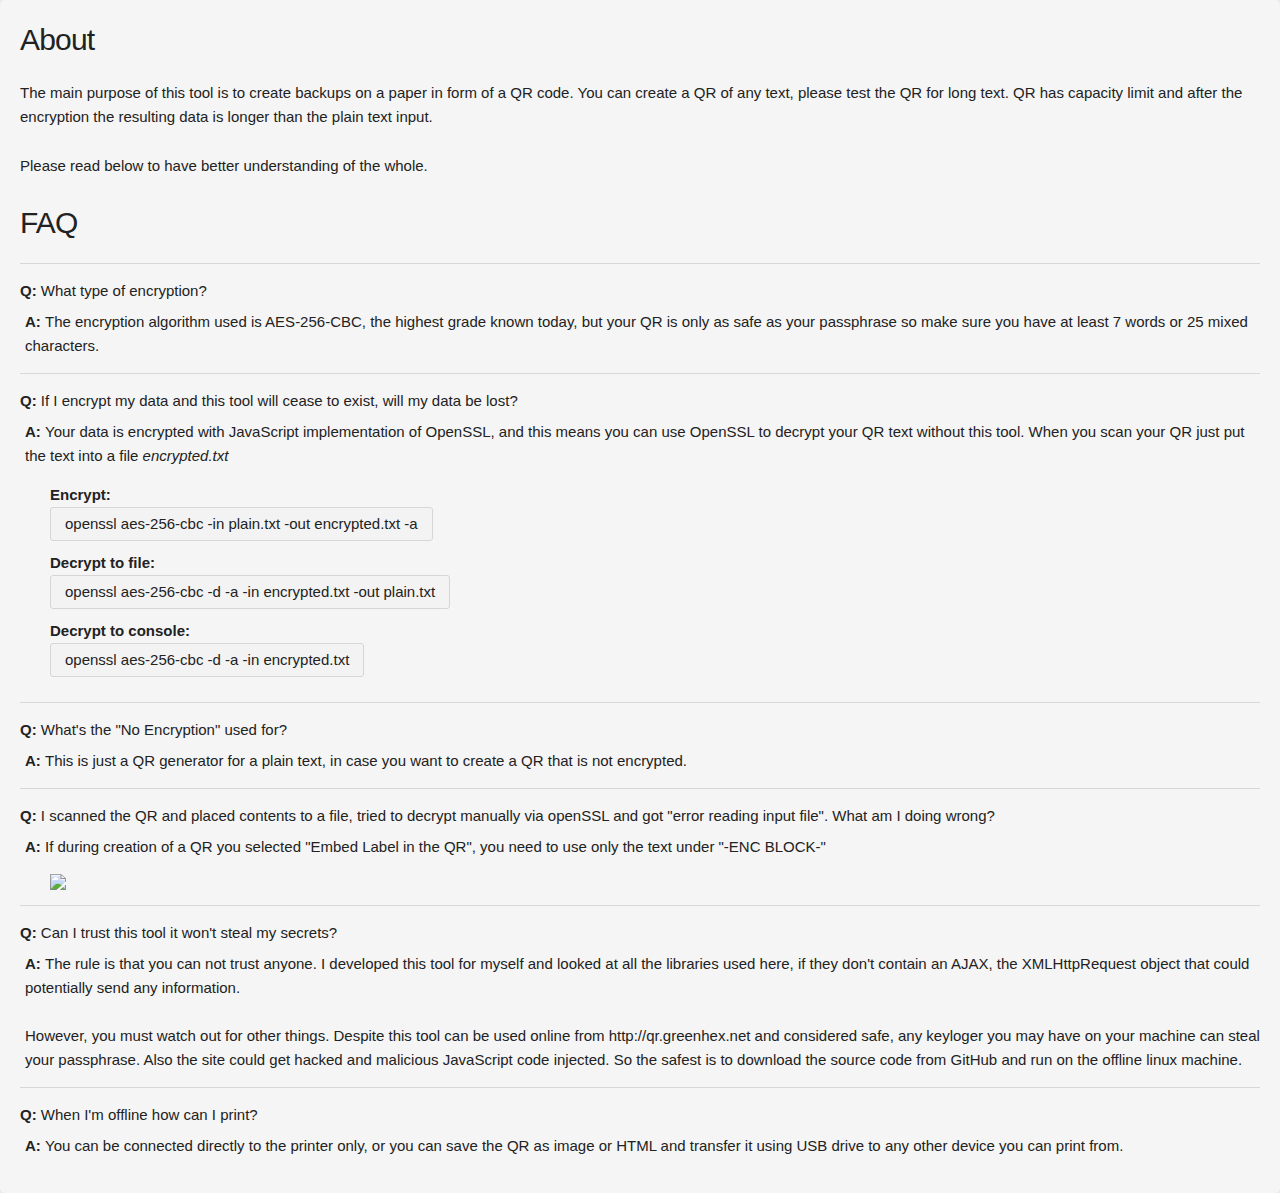
==== commit d11577b4: "final spell checks" ====
--- a/langs/pages/info-en.html
+++ b/langs/pages/info-en.html
@@ -84,7 +84,7 @@
                 <br>
                 <br> However, you must watch out for other things. Despite this tool can be used online from http://qr.greenhex.net
                 and considered safe, any keyloger you may have on your machine can steal your passphrase. Also the site could
-                get hacked and malicious JavaScript code injected. So the safest is to download the source code from github
+                get hacked and malicious JavaScript code injected. So the safest is to download the source code from GitHub
                 and run on the offline linux machine.
             </p>
         </div>
